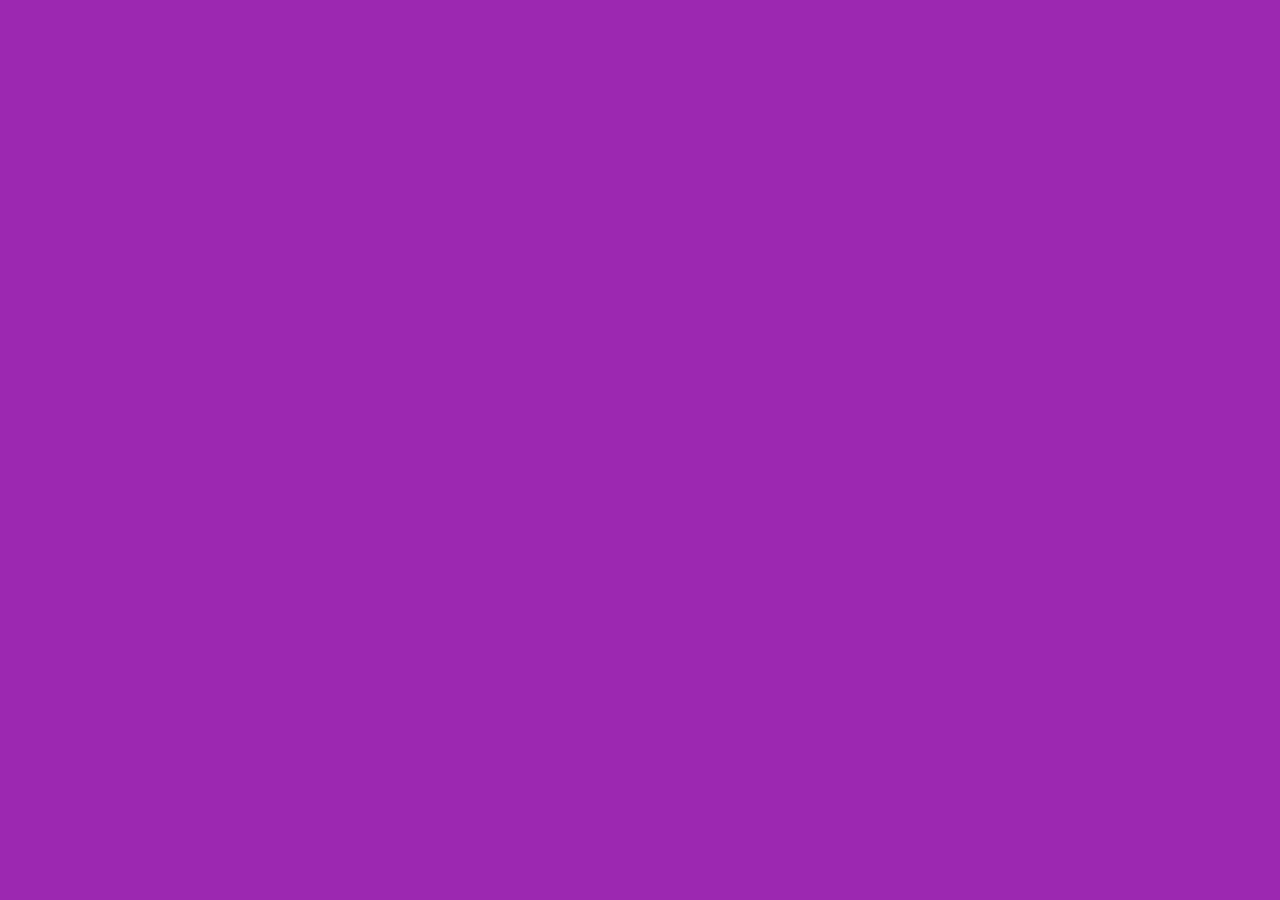
==== FrontStore/Index.html @ aa859154 "Variables globales agregadas" ====
<!DOCTYPE html>
<html lang="en">

<head>
    <meta charset="UTF-8">
    <meta name="viewport" content="width=device-width, initial-scale=1.0">
    <title>Frontend Store</title>
    <link rel="stylesheet" href="css/normalize.css">
    <!--HSe agrega la fuente desde google fonts-->
    <link rel="preconnect" href="https://fonts.googleapis.com">
    <link rel="preconnect" href="https://fonts.gstatic.com" crossorigin>
    <link href="https://fonts.googleapis.com/css2?family=Staatliches&display=swap" rel="stylesheet">
    <link rel="stylesheet" href="css/style.css">
</head>

<body>

</body>

</html>
---- FrontStore/css/style.css ----
:root {
    /*Colores*/
    --primario: #9c27b0;
    --primarioOscuro: #89119d;
    --secundario: #ffce00;
    --secundarioOscuro: rgb(233, 287, 2);
    --blanco: #fff;
    --negro: #000;

    /*Fuentes*/
    --fuentePrincipal: 'Staatliches', cursive;
}

/*Html sinsec*/
html {
    box-sizing: border-box;
    font-size: 62.5%;
    /*Permite para utilizar los tamaños en rem*/
}

*,
*::before,
*::after {
    box-sizing: inherit;
}

/*Globales*/
body {
    background-color: var(--primario);
    font-size: 1.6rem;
    /*Tamaño de la fuente*/
    line-height: 1.5;
    /*Interlineado*/
}

p {
    font-size: 1.8rem;
    font-family: Arial, Helvetica, sans-serif;
    color: var(--blanco);
}

a {
    text-decoration: none;
    /*Quitar el subrayado de los enlaces*/
}

img {
    width: 100%;
}

.contenedor {
    max-width: 120rem;
    margin: 0 auto;
}

h1,
h2,
h3 {
    text-align: center;
    color: var(--secundario);
    font-family: var(--fuentePrincipal);
}

h1 {
    font-size: 4rem;
}

h2 {
    font-size: 3.2rem;
}

h3 {
    font-size: 2.4rem;
}
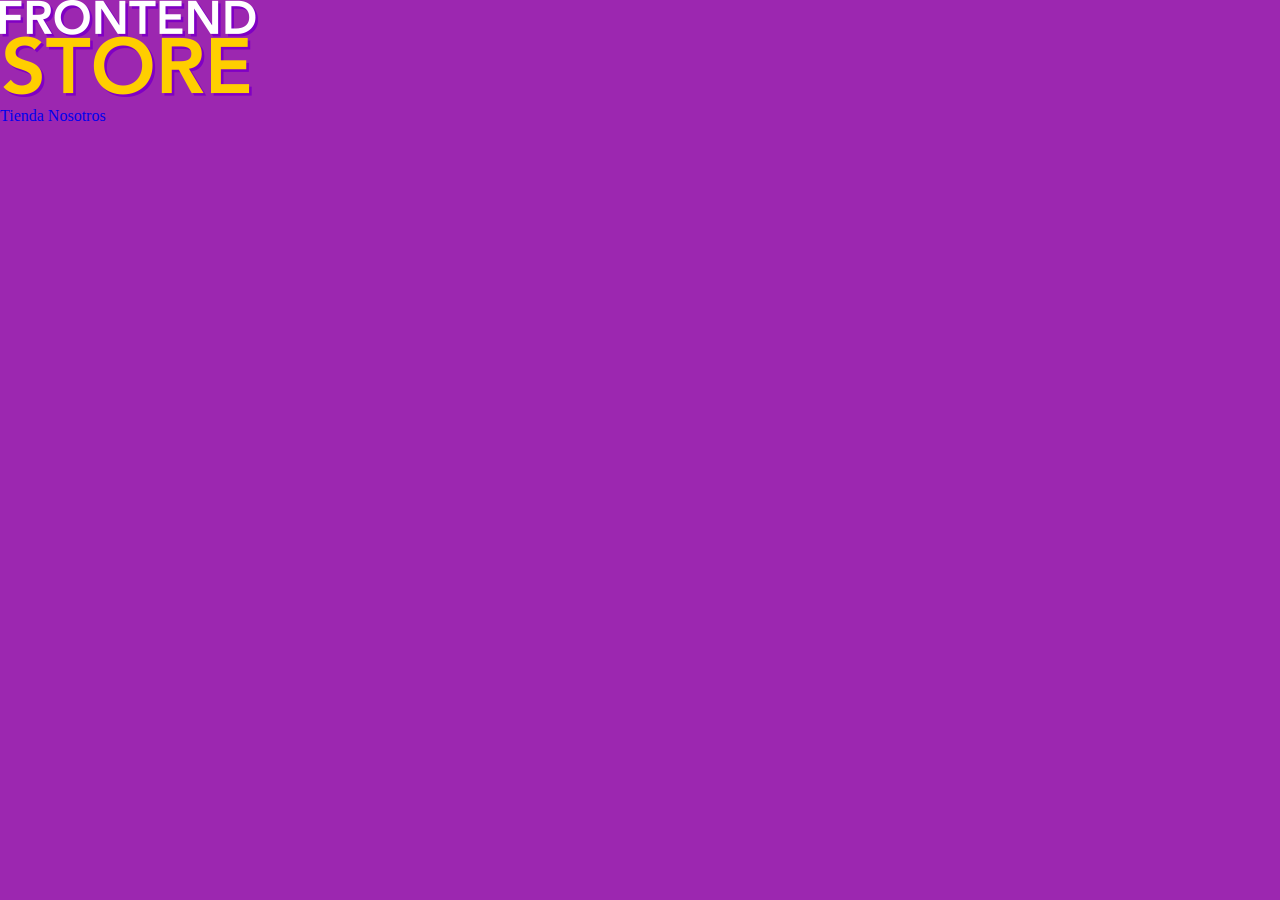
==== commit 42a81dc6: "Creacion de logo que manda al index y nav" ====
--- a/FrontStore/Index.html
+++ b/FrontStore/Index.html
@@ -14,7 +14,17 @@
 </head>
 
 <body>
+    <header>
+        <!--Creacion del logo para que mande al index-->
+        <a href="Index.html">
+            <img src="FrontEndStore_inicio/img/logo.png" alt="Logotipo">
+        </a>
+    </header>
 
+    <nav>
+        <a href="#">Tienda</a>
+        <a href="#">Nosotros</a>
+    </nav>
 </body>
 
 </html>--- a/FrontStore/css/style.css
+++ b/FrontStore/css/style.css
@@ -45,7 +45,7 @@
 }
 
 img {
-    width: 100%;
+    max-width: 100%;
 }
 
 .contenedor {
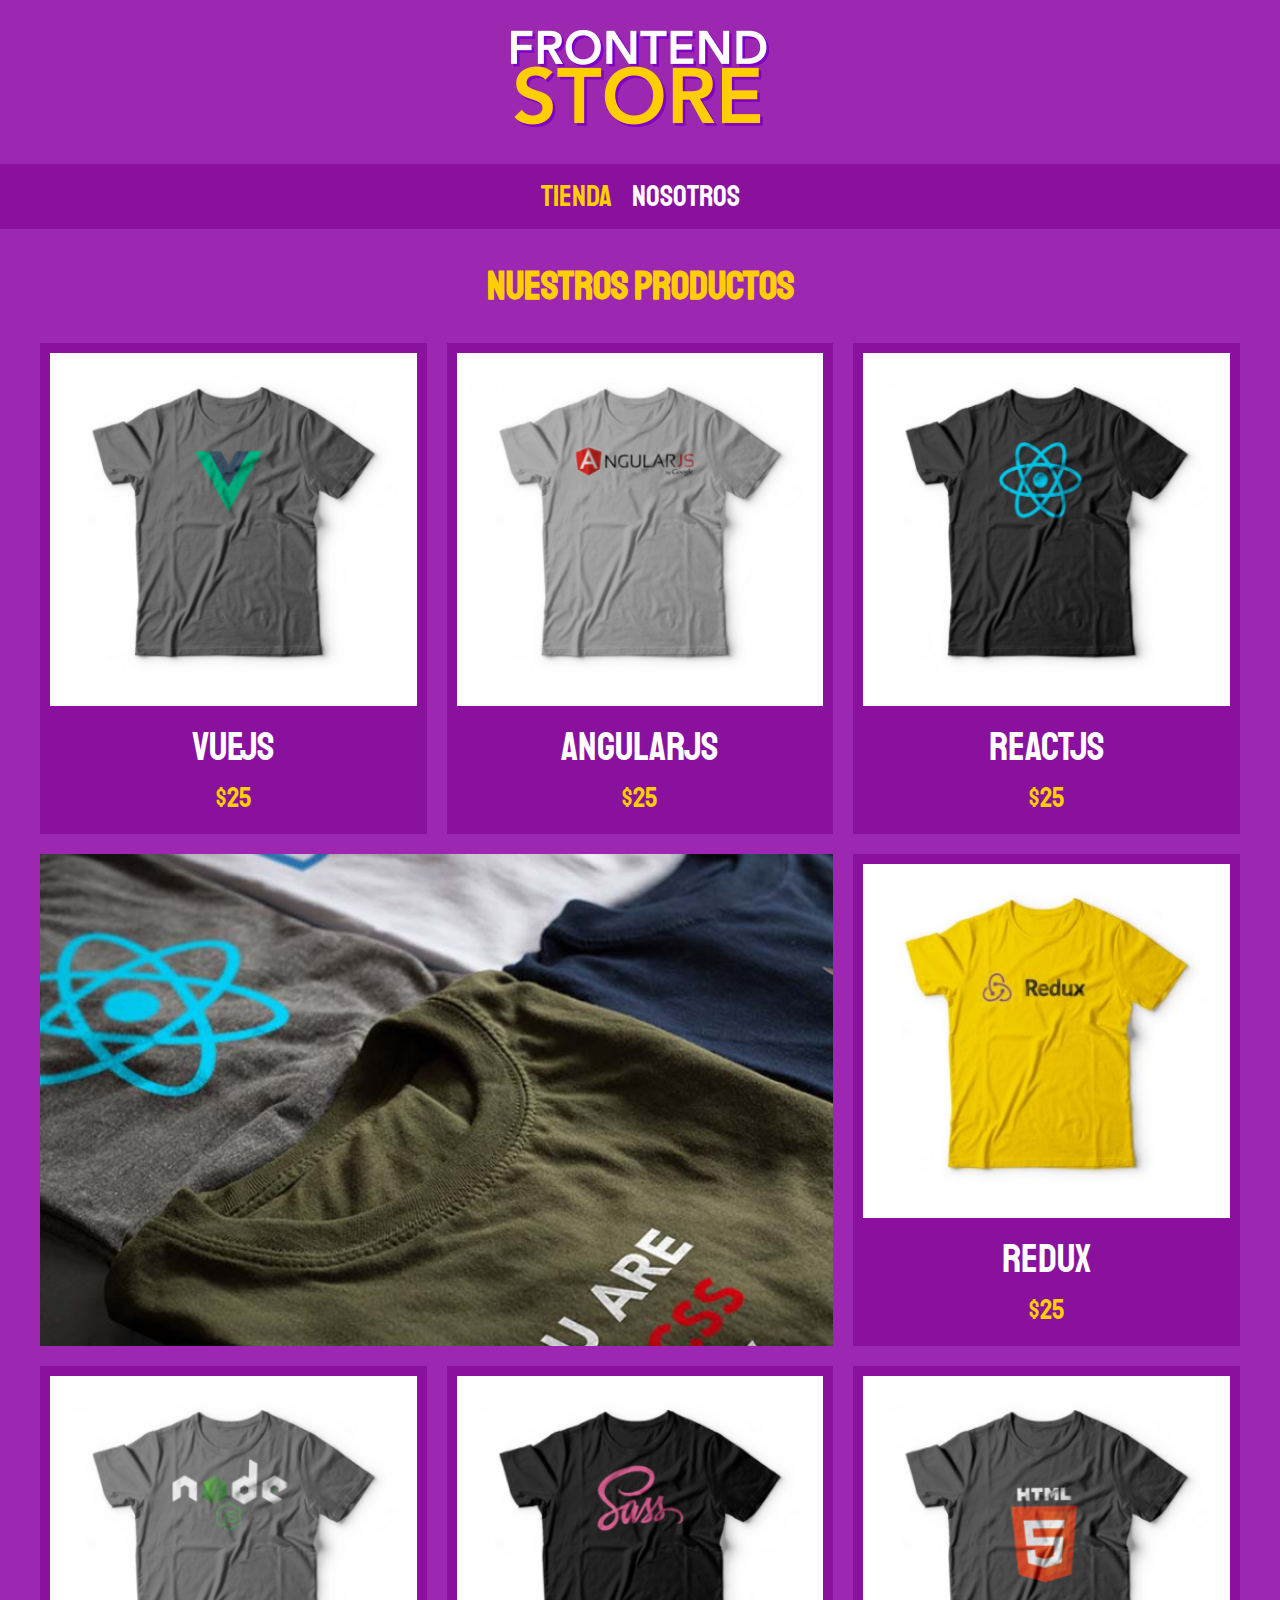
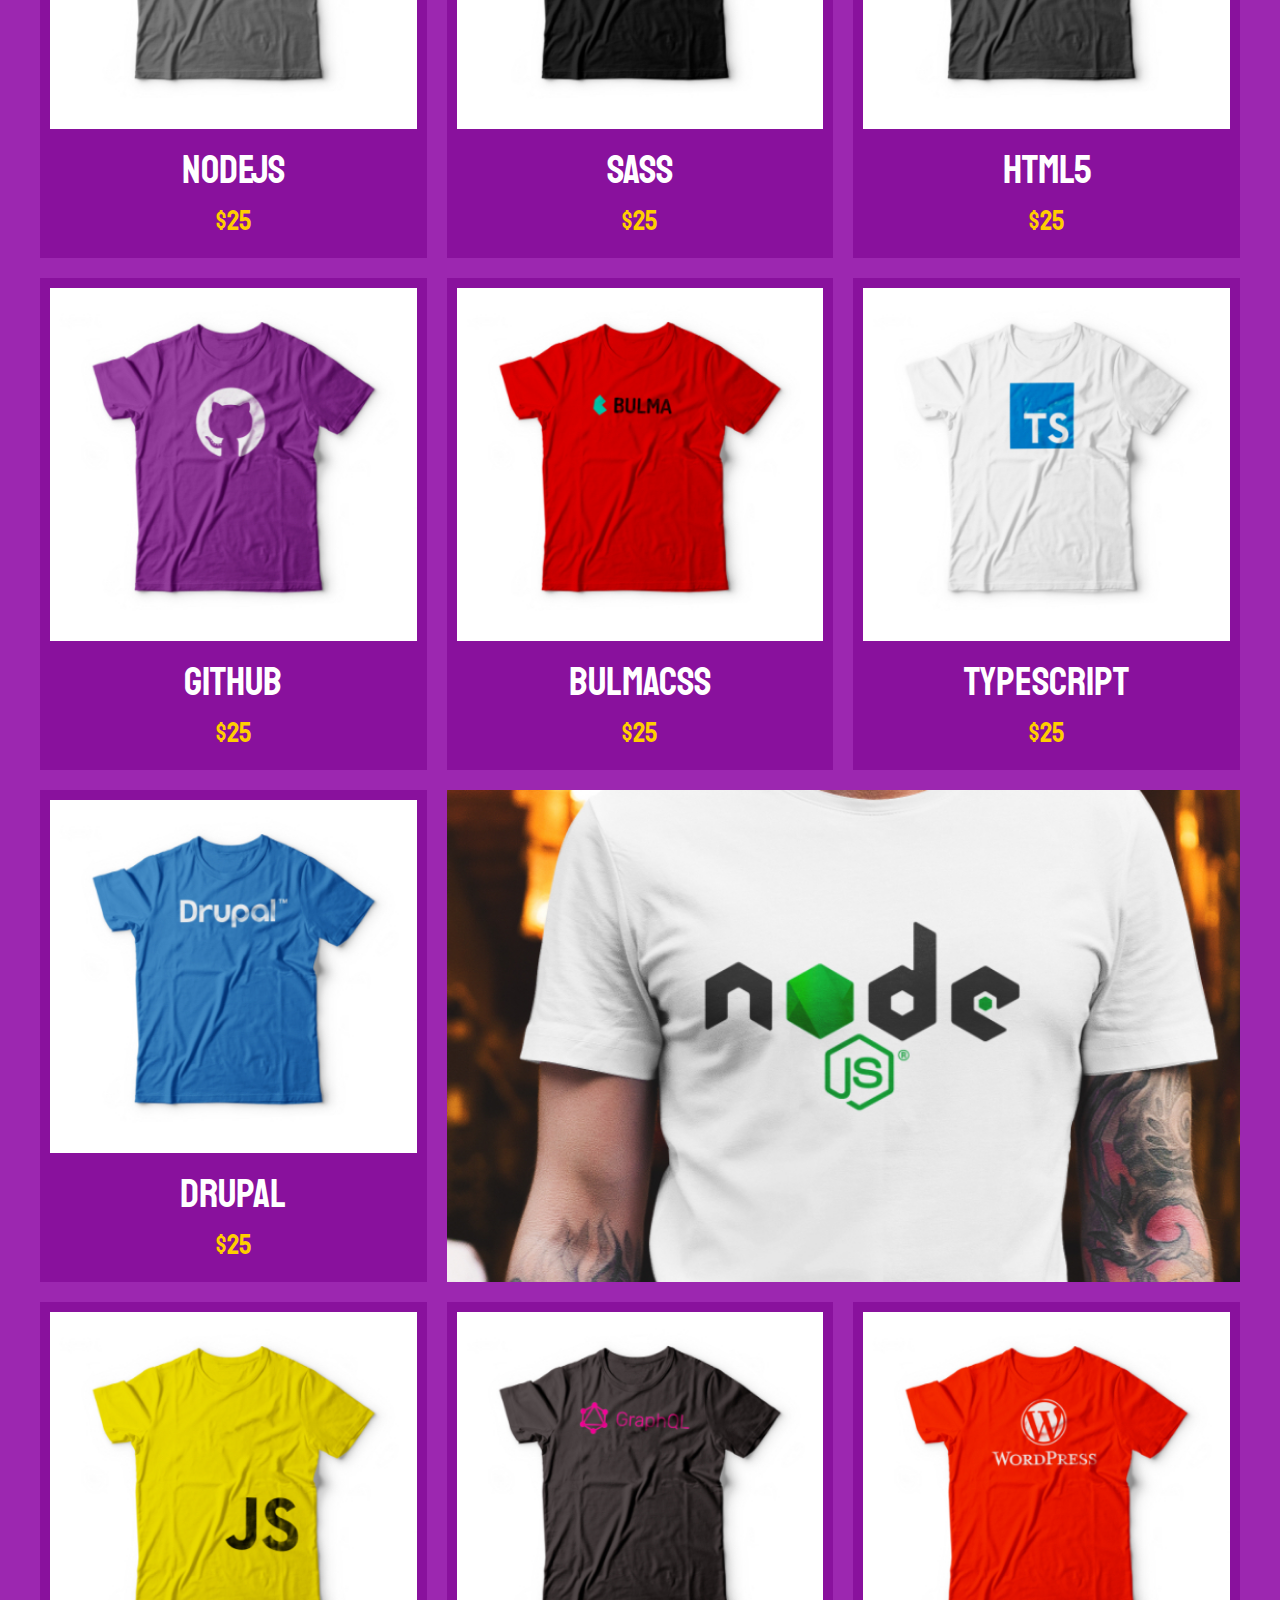
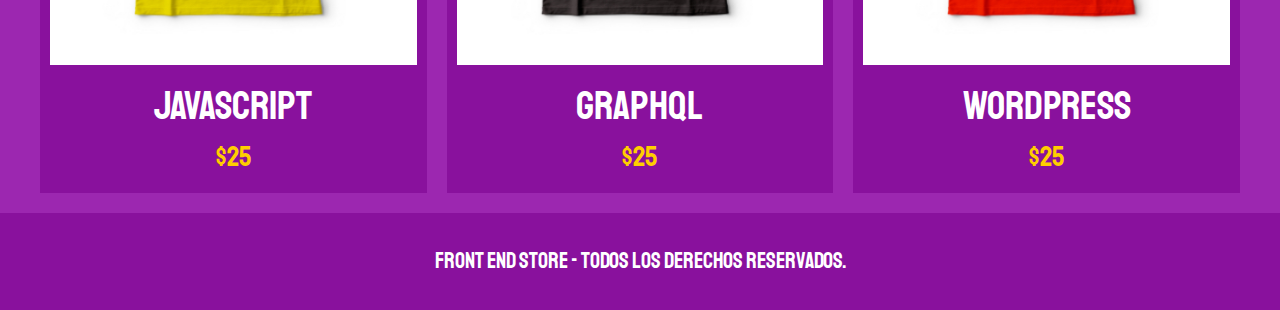
==== commit 8d333bab: "Se agrego imagenes, con todos su estilos" ====
--- a/FrontStore/Index.html
+++ b/FrontStore/Index.html
@@ -14,17 +14,156 @@
 </head>
 
 <body>
-    <header>
+    <header class="header">
         <!--Creacion del logo para que mande al index-->
-        <a href="Index.html">
-            <img src="FrontEndStore_inicio/img/logo.png" alt="Logotipo">
+        <a href="index.html">
+            <img class="header__logo" src="FrontEndStore_inicio/img/logo.png" alt="Logotipo">
         </a>
     </header>
 
-    <nav>
-        <a href="#">Tienda</a>
-        <a href="#">Nosotros</a>
+    <nav class="navegacion">
+        <!--La siguiente clase siguiendo el estilo de bem se aclara que existe un modificador en este caso es para que se marque por defecto-->
+        <a class="navegacion__enlace navegacion__enlace--activo" href="index.html">Tienda</a>
+        <a class="navegacion__enlace" href="nosotros.html">Nosotros</a>
     </nav>
+
+    <main class="contenedor">
+        <h1> Nuestros Productos</h1>
+        <div class="grid">
+            <div class="producto">
+                <a href="productos.html">
+                    <img class="producto__imagen" src="FrontEndStore_inicio/img/1.jpg">
+                    <div class="producto__informacion">
+                        <p class="producto__nombre">VueJS</p>
+                        <p class="producto__precio">$25</p>
+                    </div>
+                </a>
+            </div> <!--Fin de .producto-->
+            <div class="producto">
+                <a href="productos.html">
+                    <img class="producto__imagen" src="FrontEndStore_inicio/img/2.jpg">
+                    <div class="producto__informacion">
+                        <p class="producto__nombre">AngularJS</p>
+                        <p class="producto__precio">$25</p>
+                    </div>
+                </a>
+            </div> <!--Fin de .producto-->
+            <div class="producto">
+                <a href="productos.html">
+                    <img class="producto__imagen" src="FrontEndStore_inicio/img/3.jpg">
+                    <div class="producto__informacion">
+                        <p class="producto__nombre">ReactJS</p>
+                        <p class="producto__precio">$25</p>
+                    </div>
+                </a>
+            </div> <!--Fin de .producto-->
+            <div class="producto">
+                <a href="productos.html">
+                    <img class="producto__imagen" src="FrontEndStore_inicio/img/4.jpg">
+                    <div class="producto__informacion">
+                        <p class="producto__nombre">Redux</p>
+                        <p class="producto__precio">$25</p>
+                    </div>
+                </a>
+            </div> <!--Fin de .producto-->
+            <div class="producto">
+                <a href="productos.html">
+                    <img class="producto__imagen" src="FrontEndStore_inicio/img/5.jpg">
+                    <div class="producto__informacion">
+                        <p class="producto__nombre">NodeJS</p>
+                        <p class="producto__precio">$25</p>
+                    </div>
+                </a>
+            </div> <!--Fin de .producto-->
+            <div class="producto">
+                <a href="productos.html">
+                    <img class="producto__imagen" src="FrontEndStore_inicio/img/6.jpg">
+                    <div class="producto__informacion">
+                        <p class="producto__nombre">SASS</p>
+                        <p class="producto__precio">$25</p>
+                    </div>
+                </a>
+            </div> <!--Fin de .producto-->
+            <div class="producto">
+                <a href="productos.html">
+                    <img class="producto__imagen" src="FrontEndStore_inicio/img/7.jpg">
+                    <div class="producto__informacion">
+                        <p class="producto__nombre">HTML5</p>
+                        <p class="producto__precio">$25</p>
+                    </div>
+                </a>
+            </div> <!--Fin de .producto-->
+            <div class="producto">
+                <a href="productos.html">
+                    <img class="producto__imagen" src="FrontEndStore_inicio/img/8.jpg">
+                    <div class="producto__informacion">
+                        <p class="producto__nombre">GitHub</p>
+                        <p class="producto__precio">$25</p>
+                    </div>
+                </a>
+            </div> <!--Fin de .producto-->
+            <div class="producto">
+                <a href="productos.html">
+                    <img class="producto__imagen" src="FrontEndStore_inicio/img/9.jpg">
+                    <div class="producto__informacion">
+                        <p class="producto__nombre">BulmaCSS</p>
+                        <p class="producto__precio">$25</p>
+                    </div>
+                </a>
+            </div> <!--Fin de .producto-->
+            <div class="producto">
+                <a href="productos.html">
+                    <img class="producto__imagen" src="FrontEndStore_inicio/img/10.jpg">
+                    <div class="producto__informacion">
+                        <p class="producto__nombre">TypeScript</p>
+                        <p class="producto__precio">$25</p>
+                    </div>
+                </a>
+            </div> <!--Fin de .producto-->
+            <div class="producto">
+                <a href="productos.html">
+                    <img class="producto__imagen" src="FrontEndStore_inicio/img/11.jpg">
+                    <div class="producto__informacion">
+                        <p class="producto__nombre">Drupal</p>
+                        <p class="producto__precio">$25</p>
+                    </div>
+                </a>
+            </div> <!--Fin de .producto-->
+            <div class="producto">
+                <a href="productos.html">
+                    <img class="producto__imagen" src="FrontEndStore_inicio/img/12.jpg">
+                    <div class="producto__informacion">
+                        <p class="producto__nombre">JavaScript</p>
+                        <p class="producto__precio">$25</p>
+                    </div>
+                </a>
+            </div> <!--Fin de .producto-->
+            <div class="producto">
+                <a href="productos.html">
+                    <img class="producto__imagen" src="FrontEndStore_inicio/img/13.jpg">
+                    <div class="producto__informacion">
+                        <p class="producto__nombre">GraphQL</p>
+                        <p class="producto__precio">$25</p>
+                    </div>
+                </a>
+            </div> <!--Fin de .producto-->
+            <div class="producto">
+                <a href="productos.html">
+                    <img class="producto__imagen" src="FrontEndStore_inicio/img/14.jpg">
+                    <div class="producto__informacion">
+                        <p class="producto__nombre">WordPress</p>
+                        <p class="producto__precio">$25</p>
+                    </div>
+                </a>
+            </div> <!--Fin de .producto-->
+            <div class="grafico grafico--camisas"></div>
+            <div class="grafico grafico--node"></div>
+        </div><!--Cierre .grid-->
+    </main>
+
+    <footer class="footer">
+        <p class="footer__texto">Front end store - Todos los derechos reservados.</p>
+    </footer>
 </body>
 
 </html>--- a/FrontStore/css/style.css
+++ b/FrontStore/css/style.css
@@ -71,4 +71,121 @@
 
 h3 {
     font-size: 2.4rem;
-}+}
+
+/*Header*/
+.header {
+    display: flex;
+    /*Lo hace en todo un flex como si fuera una barra*/
+    justify-content: center;
+    /*opcion habilitada por que es del flex*/
+}
+
+.header__logo {
+    margin: 3rem 0;
+}
+
+/*Footer*/
+.footer {
+    background-color: var(--primarioOscuro);
+    padding: 1rem 0;
+    margin-top: 2rem;
+}
+
+.footer__texto {
+    text-align: center;
+    font-family: var(--fuentePrincipal);
+    font-size: 2.2rem;
+}
+
+/*Navegacion*/
+.navegacion {
+    background-color: var(--primarioOscuro);
+    /*Separar el contenido desde adentro hacia el borde*/
+    padding: 1rem 0;
+    display: flex;
+    justify-content: center;
+    /*Separar todos los elementos dentro del flex, esto es nuevo no soporta ciertos navegadores*/
+    gap: 2rem;
+}
+
+.navegacion__enlace {
+    font-family: var(--fuentePrincipal);
+    color: var(--blanco);
+    font-size: 3rem;
+    /*margin-right: 2rem; para la forma antigua*/
+}
+
+/*
+Pero esto es de la forma antigua a diferenica del gap
+.navegacion__enlace:last-of-type{
+    margin-right: 0;
+}*/
+/*Para que al pasar el raton por arriba se señale*/
+.navegacion__enlace--activo,
+.navegacion__enlace:hover {
+    color: var(--secundario);
+}
+
+/*Grid*/
+.grid {
+    display: grid;
+    grid-template-columns: repeat(2, 1fr);
+    gap: 2rem;
+}
+
+@media (min-width:768px) {
+    .grid {
+        grid-template-columns: repeat(3, 1fr);
+    }
+}
+
+/*Productos*/
+.producto {
+    background-color: var(--primarioOscuro);
+    padding: 1rem;
+}
+
+.producto__imagen {
+    width: 100%;
+}
+
+.producto__nombre {
+    font-size: 4rem;
+}
+
+.producto__precio {
+    font-size: 2.8rem;
+    color: var(--secundario);
+}
+
+.producto__nombre,
+.producto__precio{
+    font-family: var(--fuentePrincipal);
+    margin: 1rem 0;
+    text-align: center;
+    line-height: 1.2;
+}
+
+/*Graficos*/
+.grafico{
+    /*Darle altura para que aparezce la imagen*/
+    min-height: 30rem; 
+    background-repeat: no-repeat;
+    background-size: cover;
+    grid-column: 1/3;
+}
+.grafico--camisas{
+    grid-row: 2/3;
+    background-image: url(../FrontEndStore_inicio/img/grafico1.jpg);
+}
+.grafico--node{
+    background-image: url(../FrontEndStore_inicio/img/grafico2.jpg);
+    grid-row: 8/9;
+}
+@media (min-width:768px) {
+    .grafico--node{
+        grid-row: 5/6;
+        grid-column: 2/4;
+    }
+}
